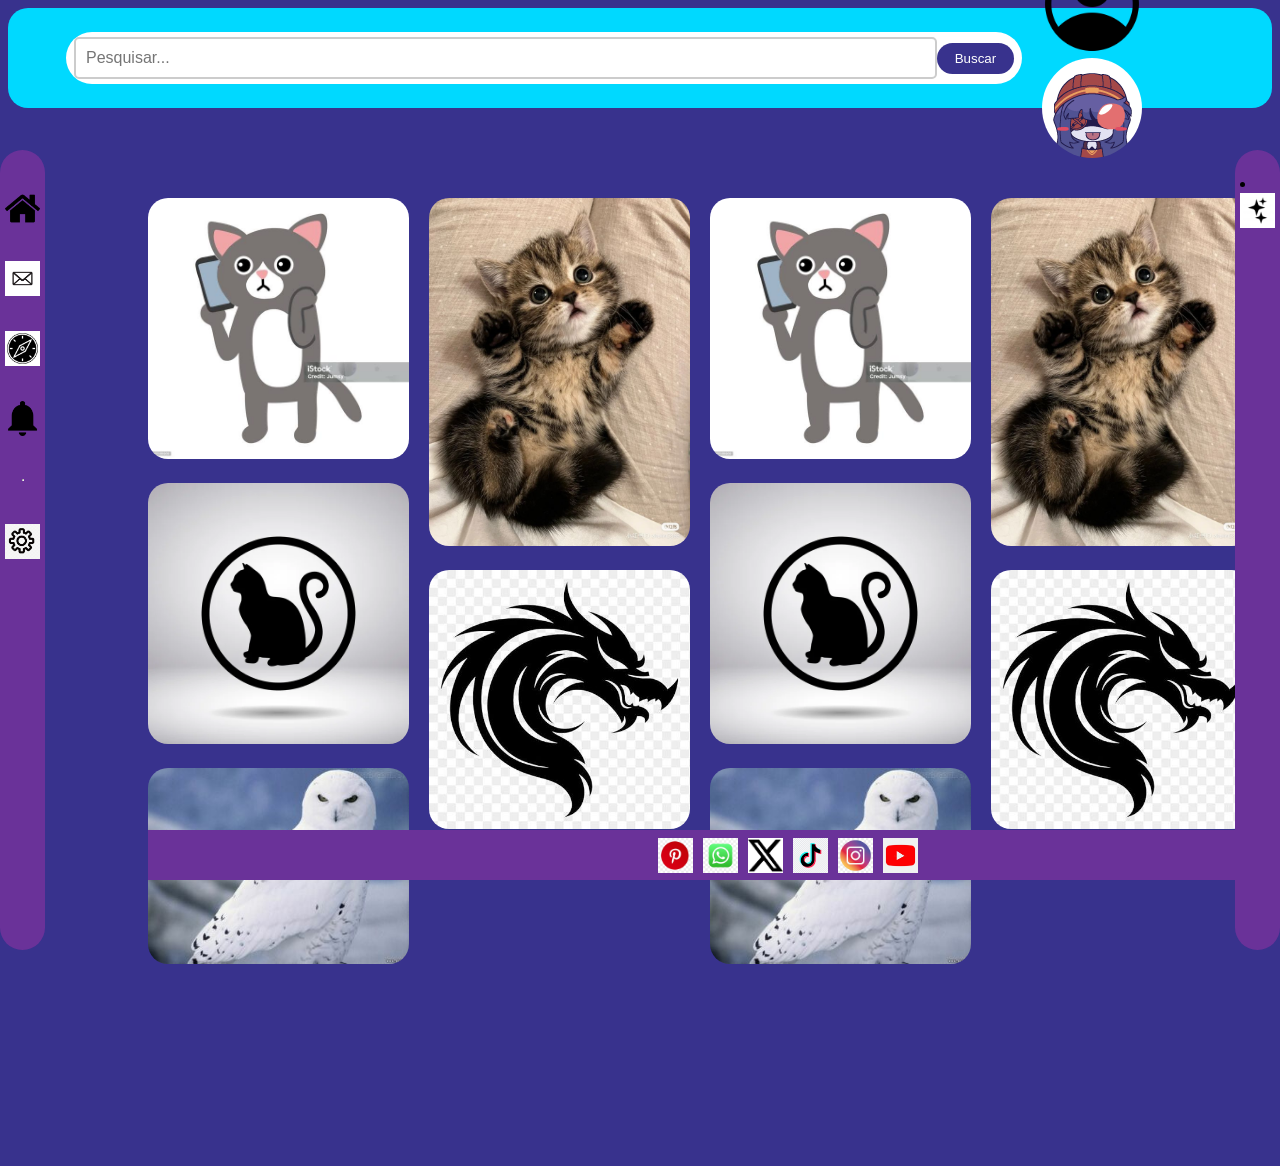
==== index.html @ b91e9ba1 "Rename Index.html to index.html" ====
<!DOCTYPE html>
<html lang="en">
<head>
    <meta charset="UTF-8">
    <meta name="viewport" content="width=device-width, initial-scale=1.0">
    <title>Document</title>
    <link rel="stylesheet" href="style.css">
    <link rel="stylesheet" href="style2.css">
    
</head>
<body>
 

    <!-- HEADER ATUALIZADO: Com título, barra de pesquisa e seus botões/logos originais -->
    <header>
       
       
        <!-- NOVA BARRA DE PESQUISA INTEGRADA -->
        <div class="caixa-pesquisa">
            <input type="text" id="searchInput" placeholder="Pesquisar...">
            <button type="submit" class="botao-pesquisa">Buscar</button>
        </div>

        <div class="logo">
            <a href="LogIn.html" class="botao-imagem">
                <img src="3033143.png" alt="">
            </a>
            <a href="SuaConta.html" class="Sua-Conta">
                <img src="5dc4b960da3c45649c613b71235f331a (1).jpg" alt="">
            </a>
        </div>
    </header>

    <main>
        
        <!-- BARRA LATERAL (Isolada corretamente para não travar o layout) -->
        <nav class="barra-Lateral">
    <div>
        <ul class="nav-links">

             <li>
                <a href="Index.html" class="active">
                    <img src="25694 (1).png" alt="" class="imagem-casa">
                    <span class="tooltip"></span>
                </a>
            </li>

            <li>
                <a href="Contatos.html" class="active">
                    <img src="images.png" alt="" class="imagem-carta">
                    <span class="tooltip"></span>
                </a>
            </li>

            <li>
                <a href="Explorar.html" class="active">
                    <img src="images (1).png" alt="" class="imagem-bulsola">
                    <span class="tooltip"></span>
                </a>
            </li>

            <li>
                 <a href="Atualizações.html" class="active" id="abrirAba">
                    <img src="565422.png" alt="" class="imagem-carta">
                 <span class="tooltip"></span>
                 </a>
            </li>

            <div id="abaLateral">
                <p>ola, você teve inumeras notificações nas últimas 24 horas, e estou com preguiça de escrever todas elas</p>
            </div>

            
            <hr>
            <li>
                <a href="Configurações.html" class="active">
                    <img src="images (17).jpg" alt="" class="imagem-configuração">
                    <span class="tooltip"></span>
                </a>
            </li>

        </ul>
    </div>
</nav>

        <!-- NOVO: FEED DE IMAGENS ESTILO PINTEREST (Com as tags fechadas perfeitamente) -->
        <div class="feed-pinterest">

    <div class="pin">
        <img src="images (16).jpg" class="imagem-contorno">
    </div>

    <div class="pin">
        <img src="depositphotos_84956436-stock-illustration-silhouette-of-a-cat-in.jpg" class="imagem-contorno">
    </div>

    <div class="pin">
        <img src="coruja-branca-real-e1677334788811.jpg" class="imagem-contorno">
    </div>

    <div class="pin">
        <img src="50acd9cf91eda47f089bdb8372f8cfbc.jpg" class="imagem-contorno">
    </div>

    <div class="pin">
        <img src="images.jpg">
    </div>

    <div class="pin">
        <img src="images (16).jpg" class="imagem-contorno">
    </div>

    <div class="pin">
        <img src="depositphotos_84956436-stock-illustration-silhouette-of-a-cat-in.jpg" class="imagem-contorno">
    </div>

    <div class="pin">
        <img src="coruja-branca-real-e1677334788811.jpg" class="imagem-contorno">
    </div>

    <div class="pin">
        <img src="50acd9cf91eda47f089bdb8372f8cfbc.jpg" class="imagem-contorno">
    </div>

    <div class="pin">
        <img src="images.jpg">
    </div>

</div>
        <nav class="Barra-lateral-direita">
            <div>
                <li>
                <a href="Publicar.html" class="active">
                    <img src="images (18).jpg" alt="" class="imagem-estrela">
                    <span class="tooltip"></span>
                </a>
            </li>
            </div>
        </nav>
        <nav class="Barra-de-Baixo">
            <div>
                <ul>
                     <li>
                <a href="https://br.pinterest.com/" class="active">
                    <img src="images (20).jpg" alt="" class="imagem-pinterest">
                    <span class="tooltip"></span>
                </a>
            </li>
            <li>
                <a href="https://web.whatsapp.com/" class="active">
                    <img src="images (19).jpg" alt="" class="imagem-watsapp">
                    <span class="tooltip"></span>
                </a>
            </li>
            <li>
                <a href="https://x.com/?lang=pt" class="active">
                    <img src="images (4).png" alt="" class="imagem-X">
                    <span class="tooltip"></span>
                </a>
            </li>
            <li>
                <a href="https://www.tiktok.com/pt-BR/" class="active">
                    <img src="images.png1.jpg" alt="" class="imagem-carta">
                    <span class="tooltip"></span>
                </a>
            </li>
            <li>
                <a href="https://www.instagram.com/?hl=pt-br" class="active">
                    <img src="1ed6e0a9e69176a5fdb7e090a1046b86.jpg" alt="" class="imagem-carta">
                    <span class="tooltip"></span>
                </a>
            </li>
            <li>
                <a href="https://www.youtube.com/@ChristyanYuriSoares" class="active">
                    <img src="images3.jpg" alt="" class="imagem-carta">
                    <span class="tooltip"></span>
                </a>
            </li>
                </ul>
               
            </div>
        </nav>
    </main>
    

    <footer>
        <!-- Seu rodapé original -->
    </footer>

    <!-- JANELA MODAL (Para clicar nas fotos e vê-las maiores) -->
    <div id="janela-modal" class="modal">
        <span class="botao-fechar">&times;</span>
        <img class="conteudo-modal" id="imagem-expandida">
    </div>

    <!-- CODE SCRIPT JAVASCRIPT DO CLIQUE E ZOOM -->
    <script>
        const modal = document.getElementById("janela-modal");
        const imgModal = document.getElementById("imagem-expandida");
        const btnFechar = document.querySelector(".botao-fechar");

        // Ativa o zoom ao clicar em qualquer imagem do Pinterest
        document.querySelectorAll(".pin img").forEach(imagem => {
            imagem.addEventListener("click", function() {
                modal.style.display = "flex"; // Abre usando flex para centralizar
                imgModal.src = this.src;
            });
        });

        // Fecha no botão X
        btnFechar.onclick = function() {
            modal.style.display = "none";
        }

        // Fecha ao clicar fora da foto (no fundo escuro)
        modal.onclick = function(evento) {
            if (evento.target === modal) {
                modal.style.display = "none";
            }
        }
    </script>
</body>
<script src="Script.js"></script>
</html>
---- style.css ----
/* ==========================================================================
   1. SEUS ESTILOS ORIGINAIS
   ========================================================================== */

header {
    background-color: rgb(0, 217, 255);
    height: 100px;
    display: flex;
    align-items: center;
    justify-content: space-between;
    padding: 0 38px;
    border-radius: 20px;
    position: sticky;
    top: 0;
    z-index: 1000;
}

nav a {
    color: rgb(255, 255, 255);
    text-decoration: none;
}

.logo img {
    width: 100px;
    height: 100px;
    border-radius: 100px;
}

nav {
    gap: 20px;
    display: flex;
    justify-content: center;
}

body {
    background-color: rgb(56, 50, 141);
    border-radius: 100px;
}

a:hover {
    color: rgb(255, 0, 234);
    transition: 5ms;
}

p {
    color: rgb(255, 0, 221);
    text-decoration: none;
    font-size: 30px;
    font-family: Arial, Helvetica, sans-serif;
}

h1 {
    text-align: center;
    color: rgb(255, 0, 255);
    text-decoration: none;
    margin-left: 40px;
}

div {
    color: rgb(0, 0, 0);
    text-decoration: none;
}


/* ==========================================================================
   2. MAIN
   ========================================================================== */

main {
    display: block;
    margin-top: 50px;
    margin-left: 120px;
    padding: 20px;
    align-content: flex-end;
}


button {
    background-color: rgb(255, 0, 242);
    border: none;
    color: rgb(255, 255, 255);
    padding: 10px 20px;
    cursor: pointer;
    border-radius: 100px;
}
.botoes-container {
    display: flex;
    justify-content: center;
    align-items: center;
    flex-direction: column;
    gap: 50px;

    background-color: skyblue;

    width: 500px;
    height: 500px;
}

footer {
    height: 50px;
    margin-top: 100px;
}


/* ==========================================================================
   3. BARRA LATERAL
   ========================================================================== */

.barra-Lateral {
    position: fixed;
    top: 150px;
    left: 0;
    width: 45px;
    height: calc(100vh - 100px);
    background-color: #6a3299;
    padding: 25px 10px;
    box-sizing: border-box;
    z-index: 10;
    border-radius: 50px;
    border-bottom: #007BFF;
}

.nav-links {
    display: flex;
    flex-direction: column;
    align-items: center;
    list-style: none;
    padding: 0;
    gap: 35px;
}

.nav-links li a {
    color: white !important;
    text-decoration: none;
    font-size: 13px;
    font-weight: bold;
    text-align: center;
    width: 100%;
    display: block;
}


/* ==========================================================================
   4. BARRA DE PESQUISA
   ========================================================================== */

.caixa-pesquisa {
    display: flex;
    align-items: center;
    background-color: rgb(255, 255, 255);
    border-radius: 100px;
    padding: 4px 6px;
    width: 1000px;
    border: 2px solid transparent;
    transition: border-color 0.2s;
    margin: 0 20px;
    height: 40px;
    font-style: italic;
}

.caixa-pesquisa:focus-within {
    border-color: rgb(255, 0, 242);
}

.caixa-pesquisa input {
    border: none;
    background: none;
    outline: none;
    padding: 8px 15px;
    font-size: 15px;
    width: 100%;
}

.botao-pesquisa {
    background-color: rgb(56, 50, 141) !important;
    color: white !important;
    border: none !important;
    padding: 8px 18px !important;
    border-radius: 100px !important;
    cursor: pointer;
}


/* ==========================================================================
   5. FEED DE IMAGENS
   ========================================================================== */

.feed-pinterest {
    column-count: 4;
    column-gap: 20px;
    width: 100%;
    margin-top: 20px;
    transition: all 2s ease-in-out;
    border-radius: 100px;
}

.pin {
    display: inline-block;
    width: 100%;
    margin-bottom: 20px;
    border-radius: 20px;
    overflow: hidden;
    transition: transform 0.2s ease;
}

.pin:hover {
    transform: scale(1.03);
    cursor: zoom-in;
}

.pin img {
    width: 100% !important;
    height: auto !important;
    display: block !important;
}


/* ==========================================================================
   6. JANELA MODAL
   ========================================================================== */

.modal {
    display: none;
    position: fixed;
    z-index: 2000;
    left: 0;
    top: 0;
    width: 100%;
    height: 100%;
    background-color: rgba(0, 0, 0, 0.85);
    justify-content: center;
    align-items: center;
}

.conteudo-modal {
    max-width: 80%;
    max-height: 80vh;
    border-radius: 16px;
    box-shadow: 0 4px 25px rgba(0, 0, 0, 0.6);
}

.botao-fechar {
    position: absolute;
    top: 25px;
    right: 40px;
    color: rgb(0, 0, 0);
    font-size: 50px;
    font-weight: bold;
    cursor: pointer;
}

.botao-fechar:hover {
    color: rgb(255, 0, 234);
}


/* ==========================================================================
   7. ESTILOS DOS PROJETOS
   ========================================================================== */

.cabecalho-projetos {
    background-color: rgb(0, 217, 255);
    height: 80px;
    display: flex;
    align-items: center;
    justify-content: space-between;
    padding: 0 38px;
    border-radius: 20px;
}

.cabecalho-projetos h1 {
    color: white;
    margin: 0;
}

.voltar {
    color: white;
    text-decoration: none;
    font-size: 18px;
}

.voltar:hover {
    color: rgb(255, 0, 234);
}

.projetos {
    display: grid;
    grid-template-columns: repeat(3, 250px);
    gap: 30px;
    margin: 50px 38px;
    margin-left: 160px;
}

.projeto {
    background-color: rgb(144, 192, 201);
    border-radius: 20px;
    padding: 15px;
    text-align: center;
}

.capa-projeto {
    width: 100%;
    height: 200px;
    overflow: hidden;
    border-radius: 15px;
}


/* ==========================================================================
   8. ÍCONES DA BARRA
   ========================================================================== */

.imagem-carta {
    width: 35px;
    height: 35px;
    object-fit: contain;
    display: block;
    margin: 0 auto;
}

.imagem-bulsola {
    width: 35px;
    height: 35px;
    object-fit: contain;
    display: block;
    margin: 0 auto;
}

.imagem-atualizacoes {
    width: 35px;
    height: 35px;
    object-fit: contain;
    display: block;
    margin: 0 auto;
}

.imagem-youtube {
    width: 35px;
    height: 35px;
    object-fit: contain;
    display: block;
    margin: 0 auto;
}

.imagem-instagram {
    width: 35px;
    height: 35px;
    object-fit: contain;
    display: block;
    margin: 0 auto;
}

.imagem-tiktok {
    width: 35px;
    height: 35px;
    object-fit: contain;
    display: block;
    margin: 0 auto;
}

.imagem-casa {
    width: 35px;
    height: 35px;
    object-fit: contain;
    display: block;
    margin: 0 auto;
}

.imagem-X {
    width: 35px;
    height: 35px;
    object-fit: contain;
    display: block;
    margin: 0 auto;
}

.imagem-configuração {
    width: 35px;
    height: 35px;
    object-fit: contain;
    display: block;
    margin: 0 auto;
}
.imagem-estrela {
    width: 35px;
    height: 35px;
    object-fit: contain;
    display: block;
    margin: 0 auto;
}
.imagem-watsapp {
    width: 35px;
    height: 35px;
    object-fit: contain;
    display: block;
    margin: 0 auto;
}
.imagem-pinterest {
    width: 35px;
    height: 35px;
    object-fit: contain;
    display: block;
    margin: 0 auto;
}

/* ==========================================================================
   9. CAMPO DE PESQUISA
   ========================================================================== */

#searchInput {
    width: 100%;
    padding: 10px;
    font-size: 16px;
    border: 2px solid #ccc;
    border-radius: 5px;
    outline: none;
    box-sizing: border-box;
}

#searchInput:focus {
    border-color: #007BFF;
}


/* ==========================================================================
   10. CONTORNO DA IMAGEM
   ========================================================================== */

.imagem-contorno {
    transition: border 0.5s ease;
    z-index: 10;
}

.imagem-contorno:hover {
    border: 6px solid #ff00aa;
}


/* ==========================================================================
   11. BARRA LATERAL DIREITA
   ========================================================================== */

.Barra-lateral-direita {
    position: fixed;
    top: 150px;
    right: 0;
    width: 45px;
    height: calc(100vh - 100px);
    background-color: #6a3299;
    padding: 25px 10px;
    box-sizing: border-box;
    z-index: 10;
    border-radius: 50px;
    border-bottom: #007BFF;
}


/* ==========================================================================
   12. OPÇÕES DA IMAGEM
   ========================================================================== */

.pin:hover .opcoes-imagem {
    opacity: 0.8;
    position: relative;
}

.pin:hover .imagem-contorno {
    border: 6px solid #ff00aa;
}
.botao-salvar {
    display: none;
    position: absolute;
    top: 10px;
    right: 10px;
    z-index: 20;
}

.pin {
    position: relative;
}

.pin:hover .botao-salvar {
    display: block;
}
.Area-de-mensagens {
    position: fixed;
    top: 50px;
    width: 1000px;
    height: 1000px;
    padding: 20px;
    box-sizing: border-box;
    z-index: 10;
    background-color: seashell;
}
.botão-enviar-mensagem {
    position: fixed;
    bottom: 40px;
    right: 1000px;
    border-radius: 50%;
    background-color: #ff00aa;
    color: white;
    font-size: 24px;
    display: flex;
    align-items: center;
    justify-content: center;
    cursor: pointer;
    padding: 8px 18px ;
     width: 200px;
    height: 50px;
}
.Moda {
  display: flex;
  flex-direction: column; /* Organiza os itens em coluna (um abaixo do outro) */
  align-items: center; /* Alinha à esquerda (ou center para centralizar) */
  gap: 10px; /* Cria um espaço de 10px entre o botão e a imagem */
}
.Arte{
  display: flex;
  flex-direction: column; /* Organiza os itens em coluna (um abaixo do outro) */
  align-items: center; /* Alinha à esquerda (ou center para centralizar) */
  gap: 10px; /* Cria um espaço de 10px entre o botão e a imagem */
}
.Escultura{
  display: flex;
  flex-direction: column; /* Organiza os itens em coluna (um abaixo do outro) */
  align-items: center; /* Alinha à esquerda (ou center para centralizar) */
  gap: 10px; /* Cria um espaço de 10px entre o botão e a imagem */
}

#abaLateral {
    position: fixed;
    right: -300px;
    top: 150px;
    width: 300px;
    height: 100%;
    background-color: white;
    transition: right 0.3s;
    z-index: 1000;
}
.Barra-de-Baixo {
    position: fixed;
    bottom: 20px;
    width: 100%;
    height: 50px;
    background-color: #6a3299;
    display: flex;
    justify-content: center;
    align-items: center;
    z-index: 20;
    display: flex;
    gap: 10px;
    align-items: center;
}
.Barra-de-Baixo > div {
    display: flex;
    flex-direction: row;
    align-items: center;
    gap: 10px;
}

.Barra-de-Baixo li {
    display: flex;
}
.Barra-de-Baixo ul {
    display: flex;
    flex-direction: row;
    gap: 10px;
    margin: 0;
    padding: 0;
    list-style: none;
    align-items: center;
}
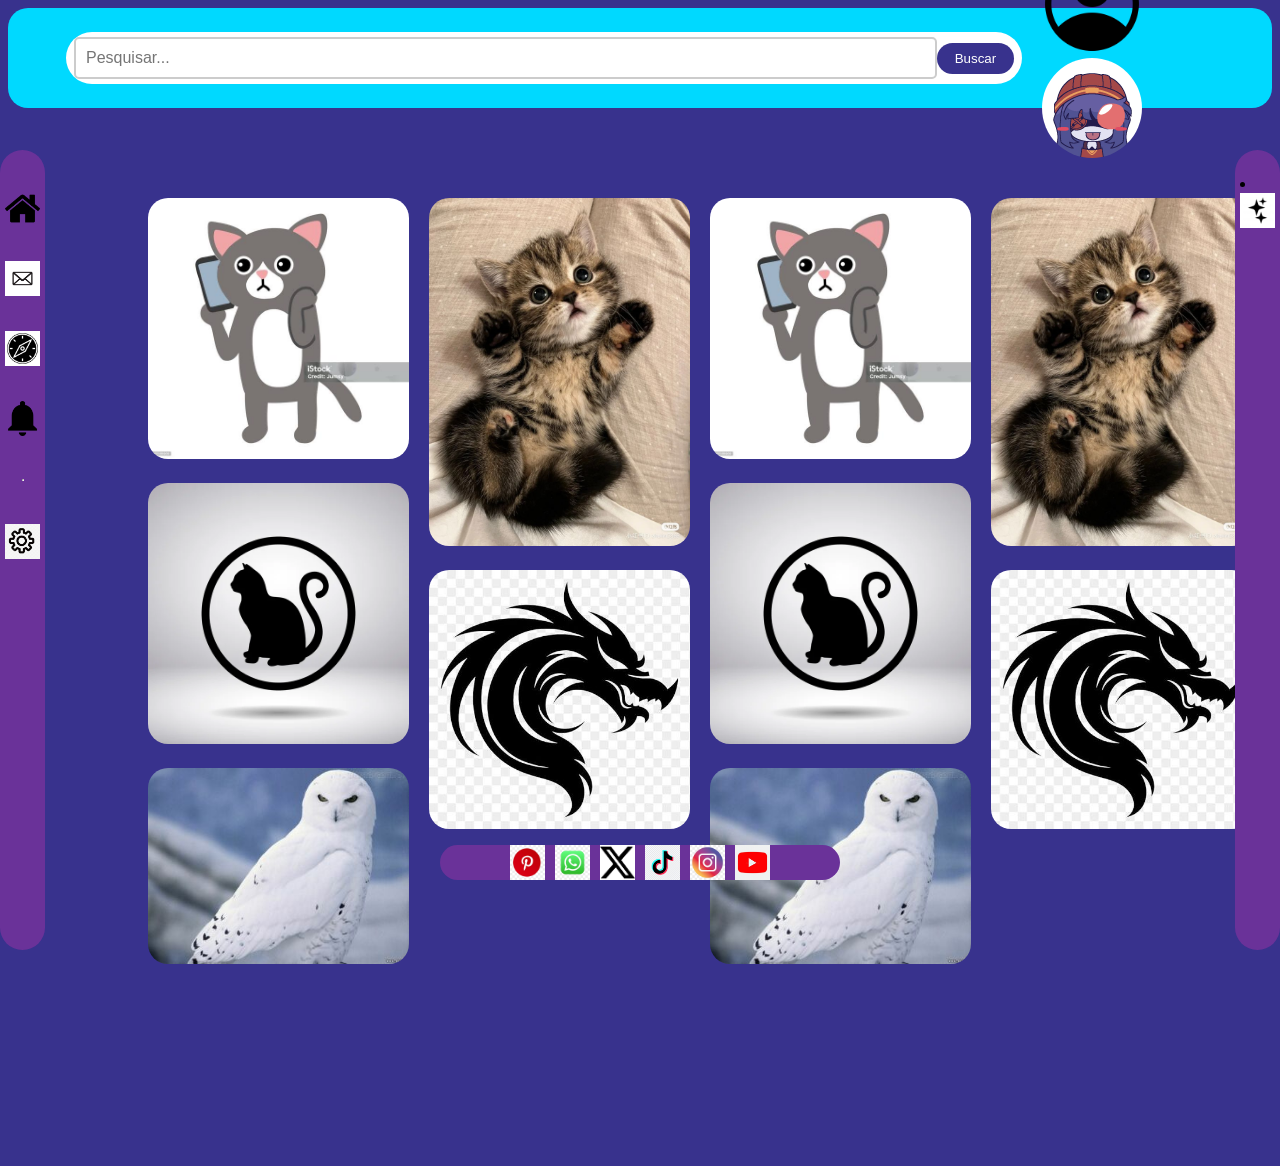
==== commit 7550543e: "Atualiza projeto" ====
--- a/index.html
+++ b/index.html
@@ -5,7 +5,7 @@
     <meta name="viewport" content="width=device-width, initial-scale=1.0">
     <title>Document</title>
     <link rel="stylesheet" href="style.css">
-    <link rel="stylesheet" href="style2.css">
+    
     
 </head>
 <body>
--- a/style.css
+++ b/style.css
@@ -540,16 +540,16 @@
 .Barra-de-Baixo {
     position: fixed;
     bottom: 20px;
-    width: 100%;
-    height: 50px;
+    width: 400px;
+    height: 35px;
     background-color: #6a3299;
     display: flex;
     justify-content: center;
     align-items: center;
     z-index: 20;
-    display: flex;
-    gap: 10px;
-    align-items: center;
+    border-radius: 50px;
+    left: 50%;
+    transform: translateX(-50%);
 }
 .Barra-de-Baixo > div {
     display: flex;
@@ -569,4 +569,43 @@
     padding: 0;
     list-style: none;
     align-items: center;
+}
+
+.janela-salvar {
+    display: flex;
+    flex-direction: column;
+    gap: 8px;
+    width: 220px;
+    max-height: 250px;
+    overflow-y: auto;
+    padding: 12px;
+    background-color: white;
+    color: #333;
+    border-radius: 12px;
+    box-shadow: 0 4px 15px rgba(0, 0, 0, 0.25);
+    z-index: 99999;
+}
+
+.janela-salvar .botao-projeto-salvar {
+    width: 100%;
+    padding: 10px;
+    background-color: white;
+    color: #333;
+    border: 1px solid #ddd;
+    border-radius: 8px;
+    cursor: pointer;
+}
+#imagensProjeto,
+.area-imagens {
+    display: flex;
+    flex-wrap: wrap;
+    gap: 15px;
+}
+
+#imagensProjeto img,
+.area-imagens img {
+    max-width: 250px;
+    height: auto;
+    object-fit: contain;
+    border-radius: 12px;
 }
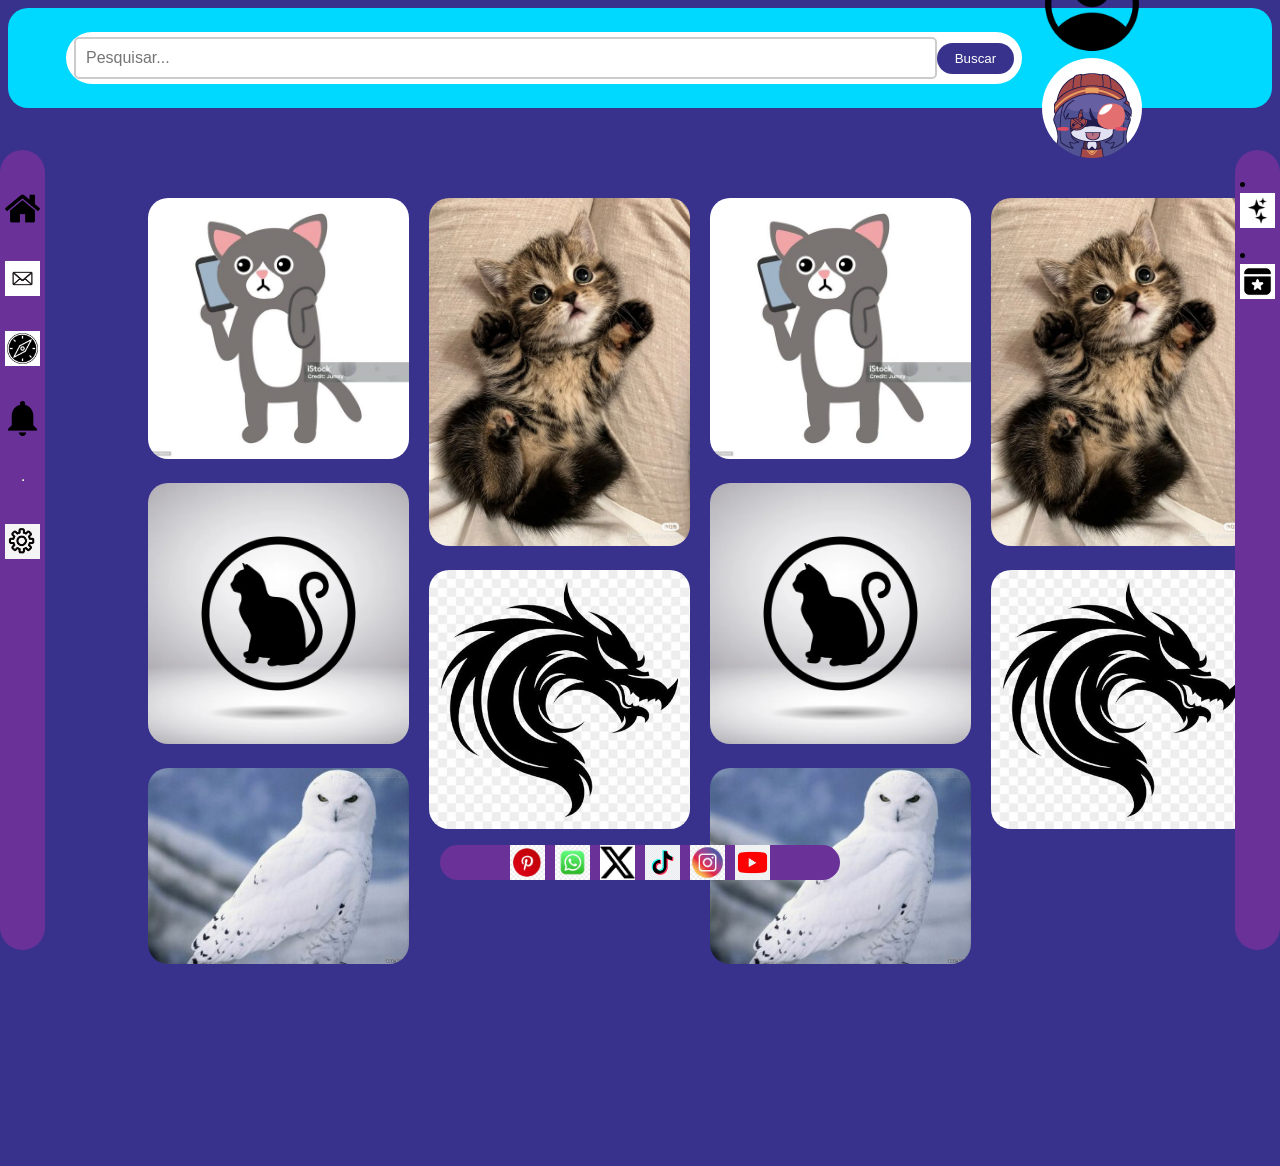
==== commit c48cffb3: "0.0.7" ====
--- a/index.html
+++ b/index.html
@@ -135,6 +135,13 @@
                     <span class="tooltip"></span>
                 </a>
             </li>
+            <br>
+            <li>
+                <a href="Eventos.html" class="active">
+                    <img src="images (8).png" alt="" class="imagem-estrela">
+                    <span class="tooltip"></span>
+                </a>
+            </li>
             </div>
         </nav>
         <nav class="Barra-de-Baixo">
--- a/style.css
+++ b/style.css
@@ -608,4 +608,41 @@
     height: auto;
     object-fit: contain;
     border-radius: 12px;
-}+}
+.imagem {
+  display: flex;
+  flex-direction: column; /* Organiza os itens em coluna (um abaixo do outro) */
+  align-items: center; /* Alinha à esquerda (ou center para centralizar) */
+  gap: 10px; /* Cria um espaço de 10px entre o botão e a imagem */
+  border-radius: 50px;
+}
+.video {
+  display: flex;
+  flex-direction: column; /* Organiza os itens em coluna (um abaixo do outro) */
+  align-items: center; /* Alinha à esquerda (ou center para centralizar) */
+  gap: 10px; /* Cria um espaço de 10px entre o botão e a imagem */
+  border-radius: 50px;
+}
+.gif {
+  display: flex;
+  flex-direction: column; /* Organiza os itens em coluna (um abaixo do outro) */
+  align-items: center; /* Alinha à esquerda (ou center para centralizar) */
+  gap: 10px; /* Cria um espaço de 10px entre o botão e a imagem */
+  border-radius: 50px;
+}
+.competiçoes {
+  display: flex;
+  flex-direction: column; /* Organiza os itens em coluna (um abaixo do outro) */
+  align-items: center; /* Alinha à esquerda (ou center para centralizar) */
+  gap: 10px; /* Cria um espaço de 10px entre o botão e a imagem */
+  border-radius: 50px;
+}
+.Anuncios {
+  display: flex;
+  flex-direction: column; /* Organiza os itens em coluna (um abaixo do outro) */
+  align-items: center; /* Alinha à esquerda (ou center para centralizar) */
+  gap: 10px; /* Cria um espaço de 10px entre o botão e a imagem */
+  border-radius: 50px;
+}
+.Eventos{
+top: 100px;}
